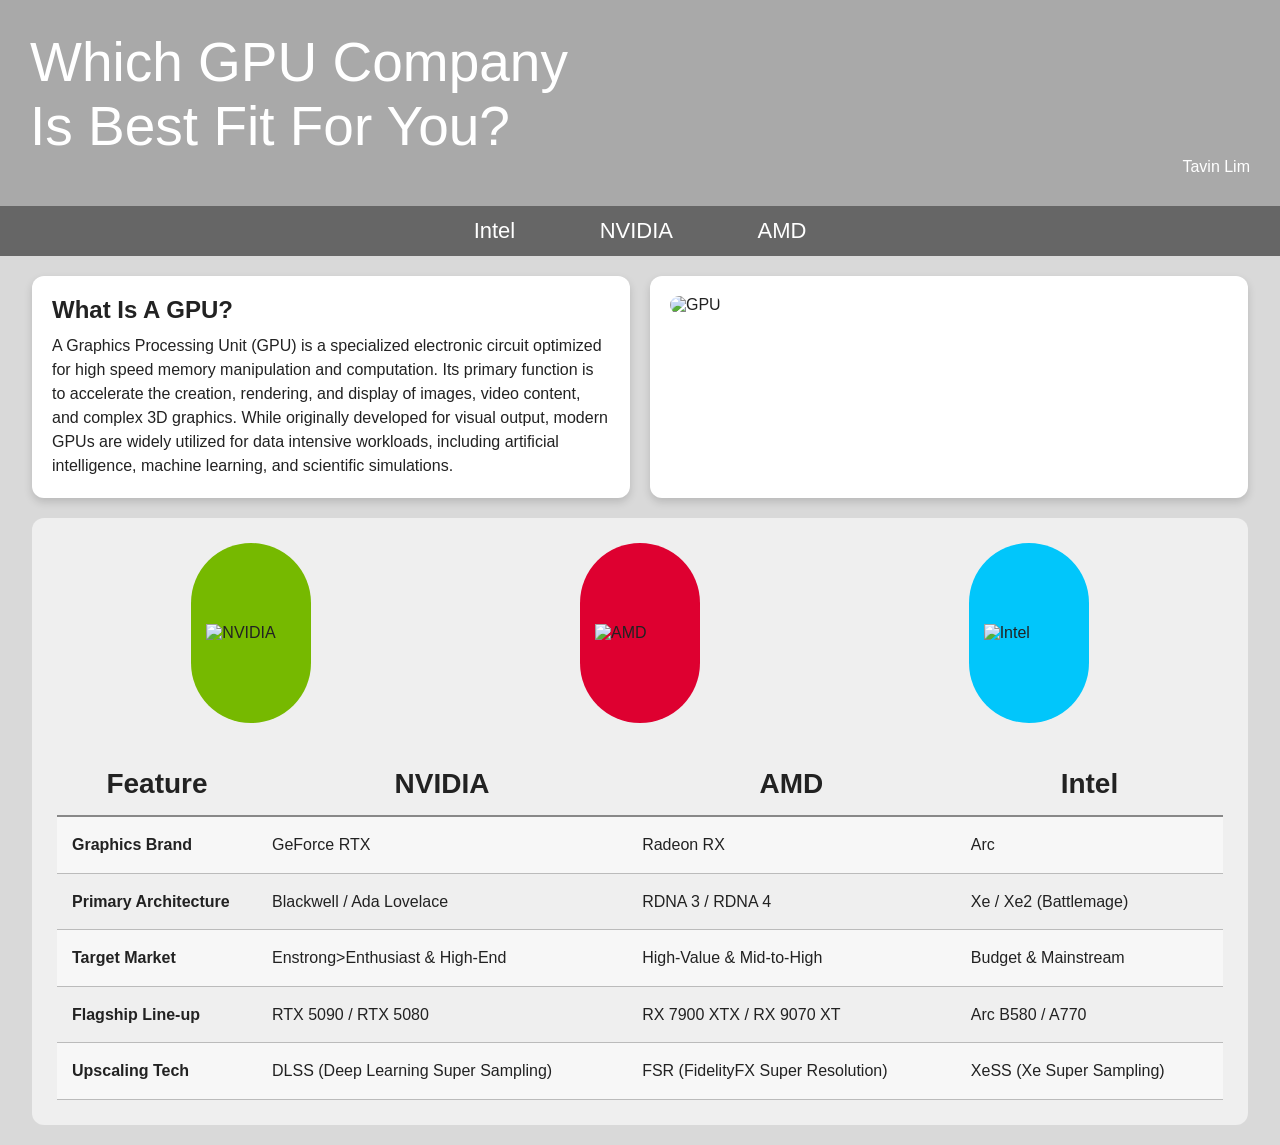
==== index.html @ 646f99d4 "Made the table in Index.html zebra pattern and when hover over the white boxes it highlights into th" ====
<!DOCTYPE html>
<html lang="en">
<head>
    <meta charset="UTF-8">
    <meta name="viewport" content="width=device-width, initial-scale=1.0">
    <link rel="stylesheet" href="style.css">
    <title>GPU Comparison</title>
</head>
<body>
    <header>
        <h1>Which GPU Company<br>Is Best Fit For You?</h1>
        <p>Tavin Lim</p>
    </header>

<nav>
    <a href="#">Intel</a>
    <a href="#">NVIDIA</a>
    <a href="#">AMD</a>
</nav>

<main>
    <div class="top">
        <div class="card">
            <h2>What Is A GPU?</h2>
            <p>
                A Graphics Processing Unit (GPU) is a specialized electronic circuit optimized for high speed memory manipulation and computation. Its primary function is to accelerate the creation, rendering, and display of images, video content, and complex 3D graphics. While originally developed for visual output, modern GPUs are widely utilized for data intensive workloads, including artificial intelligence, machine learning, and scientific simulations.
            </p>
        </div>

        <div class="card">
            <img src="images/gpu.jpg" alt="GPU">
        </div>
    </div>
    
    <div class="comparison">
        <div class="logos">
            <div class="logo nvidia">
                <img src="images/nvidia.jpg" alt="NVIDIA">
            </div>

            <div class="logo amd">  
                <img src="images/amd.jpg" alt="AMD">
            </div>

            <div class="logo intel">
                <img src="images/intel.jpg" alt="Intel">
            </div>
        </div>

    <table>
        <tr>
            <th>Feature</th>
            <th>NVIDIA</th>
            <th>AMD</th>
            <th>Intel</th>
        </tr>
        <tr>
            <td class="feature">Graphics Brand</td>
            <td>GeForce RTX</td>
            <td>Radeon RX</td>
            <td>Arc</td>
        </tr>
        <tr>
            <td class="feature">Primary Architecture</td>
            <td>Blackwell / Ada Lovelace</td>
            <td>RDNA 3 / RDNA 4</td>
            <td>Xe / Xe2 (Battlemage)</td>
        </tr>
        <tr>
            <td class="feature">Target Market</td>
            <td>Enstrong>Enthusiast & High-End</td>
            <td>High-Value & Mid-to-High</td>
            <td>Budget & Mainstream</td>
        </tr>
        <tr>
            <td class="feature">Flagship Line-up</td>
            <td>RTX 5090 / RTX 5080</td>
            <td>RX 7900 XTX / RX 9070 XT</td>
            <td>Arc B580 / A770</td>
        </tr>
        <tr>
            <td class="feature">Upscaling Tech</td>
            <td>DLSS (Deep Learning Super Sampling)</td>
            <td>FSR (FidelityFX Super Resolution)</td>
            <td>XeSS (Xe Super Sampling)</td>
        </tr>
    </table>
---- style.css ----
*{
    margin:0;
    padding:0;
    box-sizing:border-box;
}

body{
    font-family:Arial, Helvetica, sans-serif;
    background:#d9d9d9;
    color:#222;
}



header{
    background:#a9a9a9;
    color:white;
    padding:30px;
}

header h1{
    font-size:55px;
    font-weight:300;
}

header p{
    text-align:right;
}


nav{
    background:#666;
    padding:12px;
    text-align:center;
}

nav a{
    color:white;
    text-decoration:none;
    font-size:22px;
    margin:0 40px;
}

nav a:hover{
    color:#00c8ff;
}


main{
    width:95%;
    margin:20px auto;
}


.top{
    display:flex;
    gap:20px;
    margin-bottom:20px;
}

.card{
    background:white;
    border-radius:12px;
    padding:20px;
    flex:1;
    box-shadow:0 4px 8px rgba(0,0,0,.15);
}

.card h2{
    margin-bottom:10px;
}

.card p{
    line-height:1.5;
}

.card img{
    width:100%;
    border-radius:10px;
}


.comparison{
    background:#efefef;
    padding:25px;
    border-radius:12px;
}


.logos{
    display:flex;
    justify-content:space-around;
    margin-bottom:30px;
}

.logo{
    width:120px;
    height:180px;
    border-radius:60px;
    display:flex;
    justify-content:center;
    align-items:center;
    transition:.3s;
}

.logo:hover{
    transform:scale(1.05);
}

.nvidia{
    background:#76b900;
}

.amd{
    background:#DE0030;
}

.intel{
    background:#01C6FB;
}

.logo img{
    width:75%;
}


table{
    width:100%;
    border-collapse:collapse;
}

th{
    font-size:28px;
    padding:15px;
    border-bottom:2px solid #888;
}

td{
    padding:15px;
    border-bottom:1px solid #bbb;
    vertical-align:top;
    line-height:1.6;
}

.feature{
    font-weight:bold;
    width:200px;
}

tr:nth-child(even){
    background:#f7f7f7;
}

tr:hover{
    background:#ececec;
}

ul{
    padding-left:20px;
}

li{
    margin-bottom:10px;
}


footer{
    background:#666;
    color:white;
    text-align:center;
    padding:20px;
    margin-top:25px;
}


@media(max-width:900px){

.top{
    flex-direction:column;
}

.logos{
    flex-direction:column;
    align-items:center;
    gap:20px;
}

table{
    font-size:14px;
}

nav a{
    display:block;
    margin:10px 0;
}

header h1{
    font-size:40px;
}

}
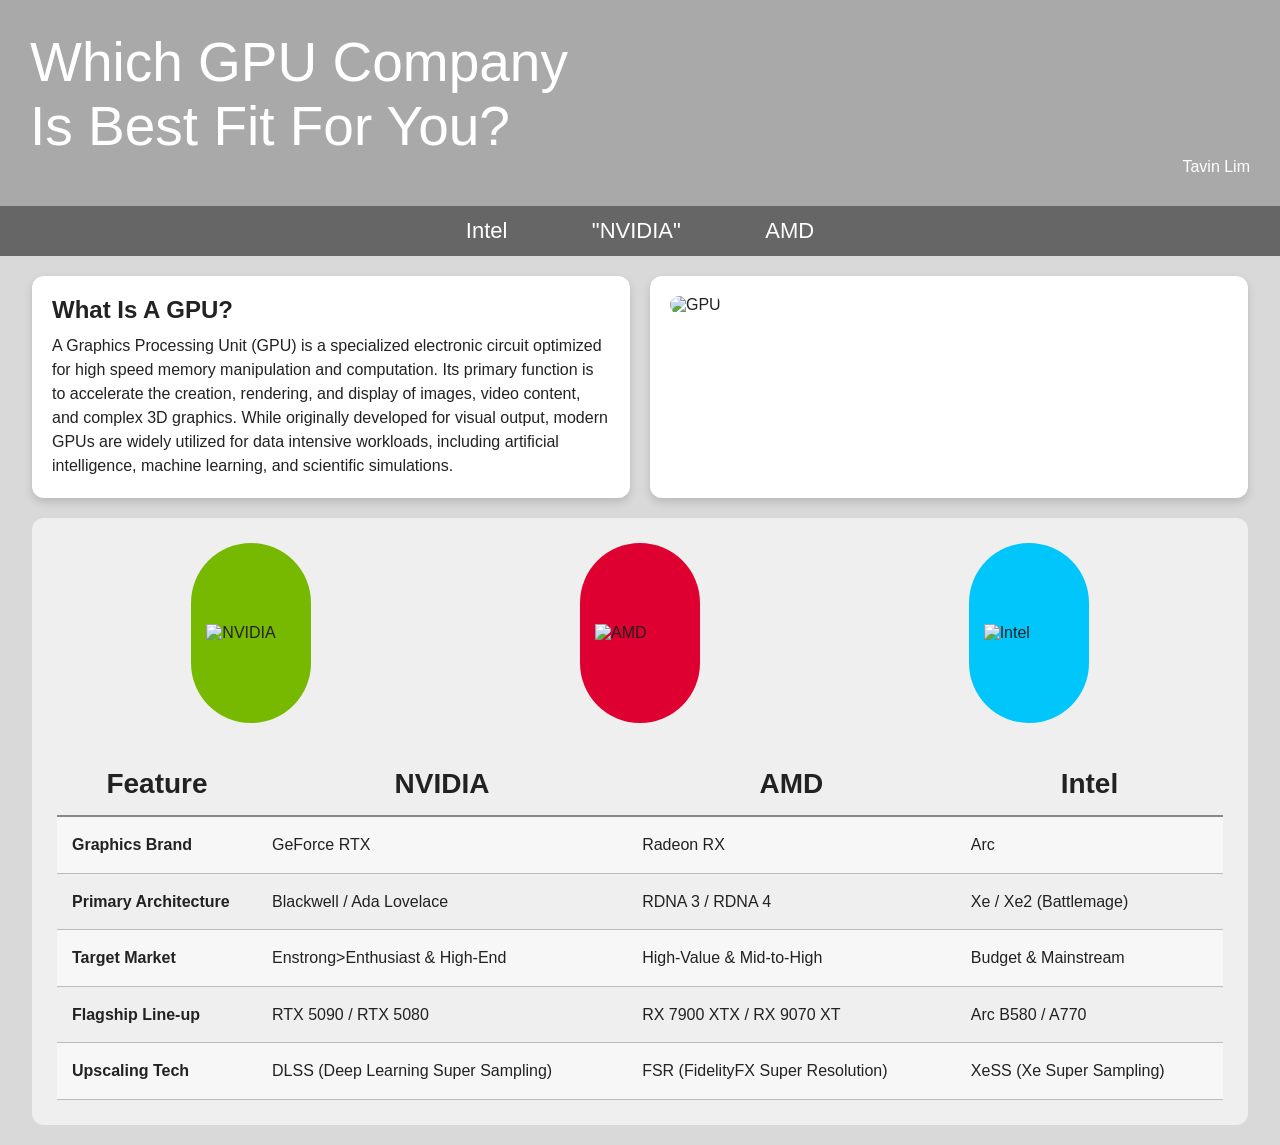
==== commit 7fdc08fc: "Made the links working for index.html" ====
--- a/index.html
+++ b/index.html
@@ -13,9 +13,9 @@
     </header>
 
 <nav>
-    <a href="#">Intel</a>
-    <a href="#">NVIDIA</a>
-    <a href="#">AMD</a>
+    <a href="Intel.html">Intel</a>
+    <a href="NVIDIA.html">"NVIDIA"</a>
+    <a href="AMD.html">AMD</a>
 </nav>
 
 <main>
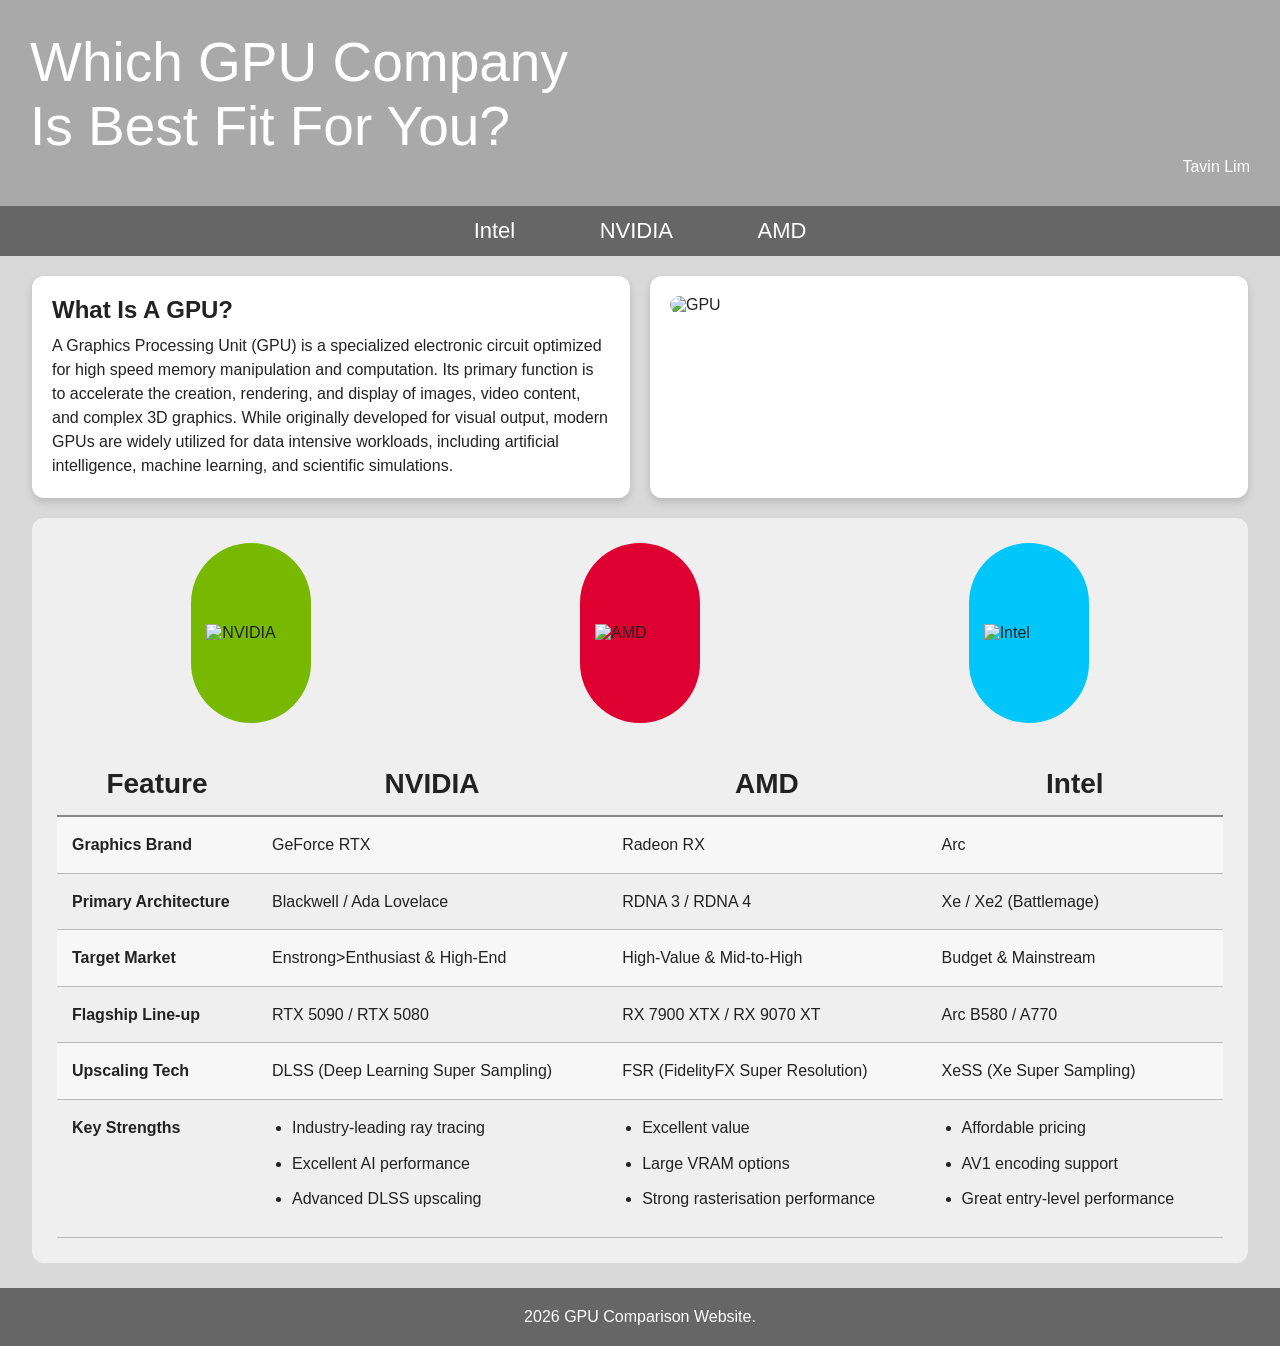
==== commit 27de9509: "Added and finished the last 3 pages" ====
--- a/index.html
+++ b/index.html
@@ -5,6 +5,180 @@
     <meta name="viewport" content="width=device-width, initial-scale=1.0">
     <link rel="stylesheet" href="style.css">
     <title>GPU Comparison</title>
+    <style>
+
+*{
+    margin:0;
+    padding:0;
+    box-sizing:border-box;
+}
+
+body{
+    font-family:Arial, Helvetica, sans-serif;
+    background:#d9d9d9;
+    color:#222;
+}
+
+
+
+header{
+    background:#a9a9a9;
+    color:white;
+    padding:30px;
+}
+
+header h1{
+    font-size:55px;
+    font-weight:300;
+}
+
+header p{
+    text-align:right;
+}
+
+
+nav{
+    background:#666;
+    padding:12px;
+    text-align:center;
+}
+
+nav a{
+    color:white;
+    text-decoration:none;
+    font-size:22px;
+    margin:0 40px;
+}
+
+nav a:hover{
+    color:#00c8ff;
+    
+}
+
+
+main{
+    width:95%;
+    margin:20px auto;
+}
+
+
+.top{
+    display:flex;
+    gap:20px;
+    margin-bottom:20px;
+}
+
+.card{
+    background:white;
+    border-radius:12px;
+    padding:20px;
+    flex:1;
+    box-shadow:0 4px 8px rgba(0,0,0,.15);
+}
+
+.card h2{
+    margin-bottom:10px;
+}
+
+.card p{
+    line-height:1.5;
+}
+
+.card img{
+    width:100%;
+    border-radius:10px;
+}
+
+
+.comparison{
+    background:#efefef;
+    padding:25px;
+    border-radius:12px;
+}
+
+
+.logos{
+    display:flex;
+    justify-content:space-around;
+    margin-bottom:30px;
+}
+
+.logo{
+    width:120px;
+    height:180px;
+    border-radius:60px;
+    display:flex;
+    justify-content:center;
+    align-items:center;
+    transition:.3s;
+}
+
+.nvidia{
+    background:#76b900;
+}
+
+.amd{
+    background:#DE0030;
+}
+
+.intel{
+    background:#01C6FB;
+}
+
+.logo img{
+    width:75%;
+}
+
+
+table{
+    width:100%;
+    border-collapse:collapse;
+}
+
+th{
+    font-size:28px;
+    padding:15px;
+    border-bottom:2px solid #888;
+}
+
+td{
+    padding:15px;
+    border-bottom:1px solid #bbb;
+    vertical-align:top;
+    line-height:1.6;
+}
+
+.feature{
+    font-weight:bold;
+    width:200px;
+}
+
+tr:nth-child(even){
+    background:#f7f7f7;
+}
+
+tr:hover{
+    background:#ececec;
+}
+
+ul{
+    padding-left:20px;
+}
+
+li{
+    margin-bottom:10px;
+}
+
+
+footer{
+    background:#666;
+    color:white;
+    text-align:center;
+    padding:20px;
+    margin-top:25px;
+}
+
+    </style>
 </head>
 <body>
     <header>
@@ -14,9 +188,9 @@
 
 <nav>
     <a href="Intel.html">Intel</a>
-    <a href="NVIDIA.html">"NVIDIA"</a>
+    <a href="NVIDIA.html">NVIDIA</a>
     <a href="AMD.html">AMD</a>
-</nav>
+</nav> 
 
 <main>
     <div class="top">
@@ -35,7 +209,7 @@
     <div class="comparison">
         <div class="logos">
             <div class="logo nvidia">
-                <img src="images/nvidia.jpg" alt="NVIDIA">
+                    <img src="images/nvidia.jpg" alt="NVIDIA">
             </div>
 
             <div class="logo amd">  
@@ -84,5 +258,38 @@
             <td>FSR (FidelityFX Super Resolution)</td>
             <td>XeSS (Xe Super Sampling)</td>
         </tr>
+        <tr>
+            <td class="feature">Key Strengths</td>
+        
+            <td>
+                <ul>
+                    <li>Industry-leading ray tracing</li>
+                    <li>Excellent AI performance</li>
+                    <li>Advanced DLSS upscaling</li>
+                </ul>
+            </td>
+            <td>
+                <ul>
+                    <li>Excellent value</li>
+                    <li>Large VRAM options</li>
+                    <li>Strong rasterisation performance</li>
+                </ul>
+            </td>
+            <td>
+                <ul>
+                    <li>Affordable pricing</li>
+                    <li>AV1 encoding support</li>
+                    <li>Great entry-level performance</li>
+                </ul>
+            </td>
+        </tr>
     </table>
-    
+    </div>
+    </main>
+    <footer>
+        2026 GPU Comparison Website.
+    </footer>
+</body>
+</html>
+    
+    
--- a/style.css
+++ b/style.css
@@ -1,179 +1,3 @@
-
-*{
-    margin:0;
-    padding:0;
-    box-sizing:border-box;
-}
-
-body{
-    font-family:Arial, Helvetica, sans-serif;
-    background:#d9d9d9;
-    color:#222;
-}
-
-
-
-header{
-    background:#a9a9a9;
-    color:white;
-    padding:30px;
-}
-
-header h1{
-    font-size:55px;
-    font-weight:300;
-}
-
-header p{
-    text-align:right;
-}
-
-
-nav{
-    background:#666;
-    padding:12px;
-    text-align:center;
-}
-
-nav a{
-    color:white;
-    text-decoration:none;
-    font-size:22px;
-    margin:0 40px;
-}
-
-nav a:hover{
-    color:#00c8ff;
-}
-
-
-main{
-    width:95%;
-    margin:20px auto;
-}
-
-
-.top{
-    display:flex;
-    gap:20px;
-    margin-bottom:20px;
-}
-
-.card{
-    background:white;
-    border-radius:12px;
-    padding:20px;
-    flex:1;
-    box-shadow:0 4px 8px rgba(0,0,0,.15);
-}
-
-.card h2{
-    margin-bottom:10px;
-}
-
-.card p{
-    line-height:1.5;
-}
-
-.card img{
-    width:100%;
-    border-radius:10px;
-}
-
-
-.comparison{
-    background:#efefef;
-    padding:25px;
-    border-radius:12px;
-}
-
-
-.logos{
-    display:flex;
-    justify-content:space-around;
-    margin-bottom:30px;
-}
-
-.logo{
-    width:120px;
-    height:180px;
-    border-radius:60px;
-    display:flex;
-    justify-content:center;
-    align-items:center;
-    transition:.3s;
-}
-
-.logo:hover{
-    transform:scale(1.05);
-}
-
-.nvidia{
-    background:#76b900;
-}
-
-.amd{
-    background:#DE0030;
-}
-
-.intel{
-    background:#01C6FB;
-}
-
-.logo img{
-    width:75%;
-}
-
-
-table{
-    width:100%;
-    border-collapse:collapse;
-}
-
-th{
-    font-size:28px;
-    padding:15px;
-    border-bottom:2px solid #888;
-}
-
-td{
-    padding:15px;
-    border-bottom:1px solid #bbb;
-    vertical-align:top;
-    line-height:1.6;
-}
-
-.feature{
-    font-weight:bold;
-    width:200px;
-}
-
-tr:nth-child(even){
-    background:#f7f7f7;
-}
-
-tr:hover{
-    background:#ececec;
-}
-
-ul{
-    padding-left:20px;
-}
-
-li{
-    margin-bottom:10px;
-}
-
-
-footer{
-    background:#666;
-    color:white;
-    text-align:center;
-    padding:20px;
-    margin-top:25px;
-}
-
-
 @media(max-width:900px){
 
 .top{
@@ -198,5 +22,4 @@
 header h1{
     font-size:40px;
 }
-
 }
